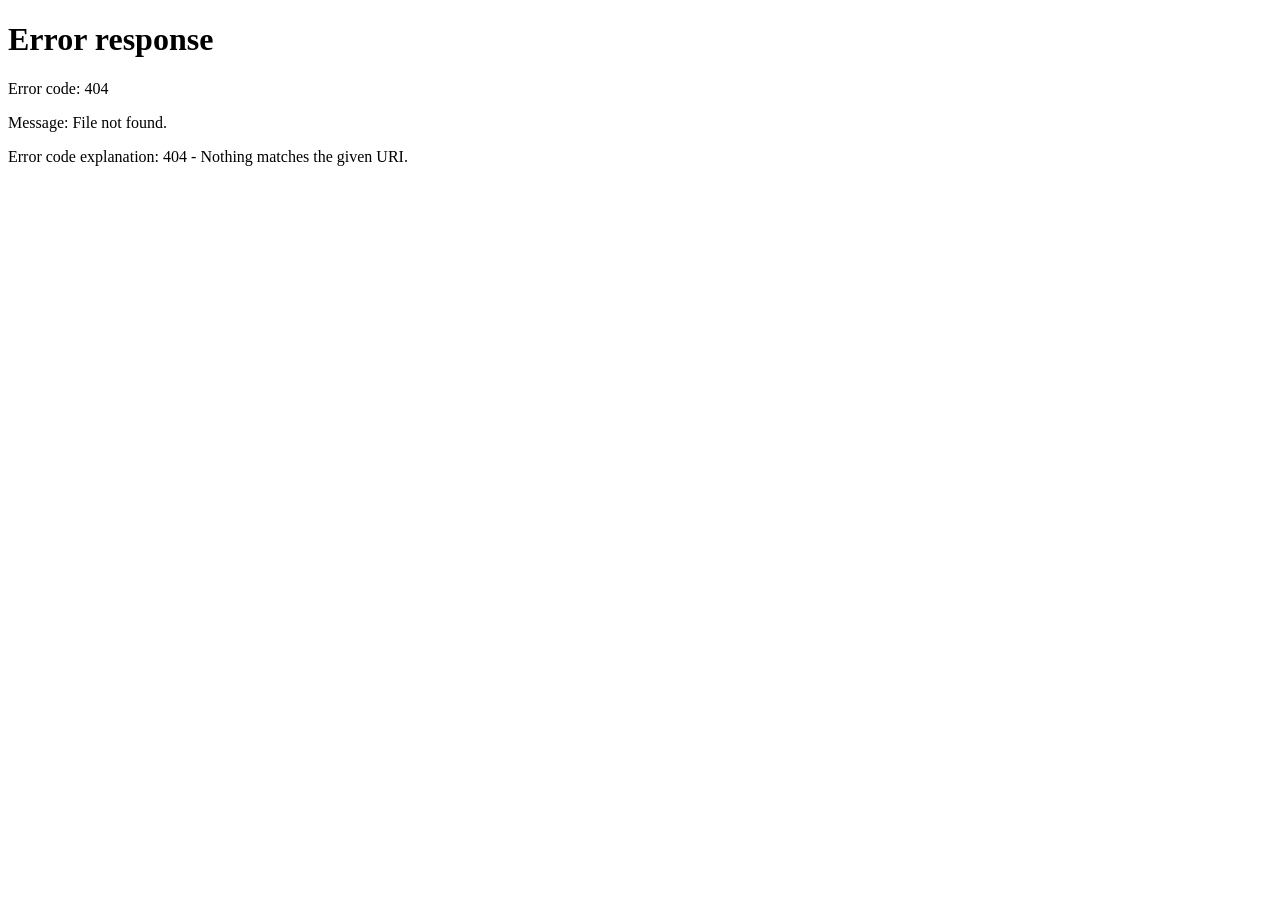
==== index.html @ 349a4ee8 "Add files via upload" ====
<!DOCTYPE html>
<html lang="en">

<head>
    <meta charset="UTF-8">
    <meta name="viewport" content="width=device-width, initial-scale=1.0">
    <title>Ledjon</title>
    <link rel="preconnect" href="https://fonts.googleapis.com">
    <link rel="preconnect" href="https://fonts.gstatic.com" crossorigin>
    <link
        href="https://fonts.googleapis.com/css2?family=Poppins:ital,wght@0,100;0,200;0,300;0,400;0,500;0,600;0,700;0,800;0,900;1,100;1,200;1,300;1,400;1,500;1,600;1,700;1,800;1,900&display=swap"
        rel="stylesheet">
    <link href="/style.css" rel="stylesheet">
    <script>
        addEventListener("DOMContentLoaded", async () => {
            const accountButton = document.getElementById("account-button")
            const accountPopup = document.getElementById("account-popup")
            const accountDisplayName = document.getElementById("account-displayname")
            const accountDisplayNameEdit = document.getElementById("account-displayname-edit")
            const accountUsername = document.getElementById("account-username")
            const accountEditNameButton = document.getElementById("account-edit-name-button")
            const editIcon = document.getElementById("edit-icon")
            const editIconOk = document.getElementById("edit-icon-ok")

            const accountDisplayNameEditClassList = accountDisplayNameEdit.classList.toString()
            const accountPopupClassList = accountPopup.classList.toString()
            accountPopup.classList.add("hidden")
            accountDisplayNameEdit.classList.add("hidden")

            var accountPopupVisible = false



            const supabaseUrl = "https://huylrrogzvynamyfyvaf.supabase.co/functions/v1/"
            const supabaseApiKey = "sb_publishable_AKQxiJ0muIg6Y3htF9D1gg_wyU1pYbV"


            async function edgeFunction(name, method, body, enableToken = true) {
                const response = await fetch(supabaseUrl + name, {
                    method,
                    body: JSON.stringify(body),
                    headers: {
                        apikey: supabaseApiKey,
                        ...enableToken && { token }
                    }
                })
                return response.json();
            }

            const loginTokenCookie = await cookieStore.get("login_token")

            if (!loginTokenCookie) location = "/login"


            const token = loginTokenCookie.value

            const user = await edgeFunction("get-user", "GET")

            if (user.error) {
                location = "/login"
                cookieStore.delete("login_token")
            }

            accountDisplayName.innerText = user.displayName
            accountUsername.innerText = user.username


            function checkAccountPopup() {
                if (accountPopupVisible == true) {
                    accountPopup.classList = accountPopupClassList + " popup-hiding"
                    accountPopupVisible = null
                    accountPopup.blur()
                    setTimeout(() => {
                        accountPopup.classList = accountPopupClassList + " hidden"
                        accountPopupVisible = false
                    }, 200);
                } else if (accountPopupVisible == false) {
                    accountPopup.classList = accountPopupClassList + " popup-showing"
                    accountPopupVisible = null
                    setTimeout(() => {
                        accountPopup.classList = accountPopupClassList
                        accountPopup.focus()
                        accountPopupVisible = true
                    }, 200);
                }
            }

            accountButton.addEventListener("click", checkAccountPopup)
            accountPopup.addEventListener("focusout", (e) => { if (!accountPopup.contains(e.relatedTarget)) checkAccountPopup() })  // se il nuovo elemento focus non è un figlio del popup

            var accountNameEditing = false

            accountEditNameButton.addEventListener("click", () => {
                if (accountNameEditing) {
                    accountDisplayName.classList = ""
                    accountDisplayNameEdit.classList = accountDisplayNameEditClassList + " hidden"
                    accountDisplayName.innerText = accountDisplayNameEdit.value
                    editIconOk.classList = "svg-icon hidden"
                    editIcon.classList = "svg-icon"
                    accountNameEditing = false

                    edgeFunction("update-displayname", "PUT", { newDisplayName: accountDisplayNameEdit.value })
                } else {
                    accountDisplayName.classList = "hidden"
                    accountDisplayNameEdit.classList = accountDisplayNameEditClassList
                    accountDisplayNameEdit.value = accountDisplayName.innerText
                    editIconOk.classList = "svg-icon"
                    editIcon.classList = "svg-icon hidden"
                    accountNameEditing = true
                }
            })
        })
    </script>
</head>

<body>
    <div class="popup account-popup" id="account-popup" tabindex="0">
        <div class="popup-element">
            <div class="display-flex">
                <div class="icon-div big-icon-left">
                    <svg xmlns="http://www.w3.org/2000/svg" viewBox="0 0 16 16" class="svg-icon">
                        <path
                            d="M8 9C9.38071 9 10.5 7.88071 10.5 6.5C10.5 5.11929 9.38071 4 8 4C6.61929 4 5.5 5.11929 5.5 6.5C5.5 7.88071 6.61929 9 8 9Z" />
                        <path fill-rule="evenodd" clip-rule="evenodd"
                            d="M8 16C12.4183 16 16 12.4183 16 8C16 3.58172 12.4183 0 8 0C3.58172 0 0 3.58172 0 8C0 12.4183 3.58172 16 8 16ZM6 10C4.80291 10 3.76957 10.7012 3.28827 11.7152C2.48151 10.6934 2 9.40294 2 8C2 4.68629 4.68629 2 8 2C11.3137 2 14 4.68629 14 8C14 9.40294 13.5185 10.6934 12.7117 11.7152C12.2304 10.7012 11.1971 10 10 10H6Z" />
                    </svg>
                </div>
                <div>
                    <div class="display-flex">
                        <div id="account-displayname"></div>
                        <input type="text" id="account-displayname-edit" class="input-edit" maxlength="20">
                        <button class="icon-button inline-margin" id="account-edit-name-button">
                            <svg class="svg-icon" viewBox="0 0 16 16" xmlns="http://www.w3.org/2000/svg" id="edit-icon">
                                <path d="M8.29289 3.70711L1 11V15H5L12.2929 7.70711L8.29289 3.70711Z" />
                                <path
                                    d="M9.70711 2.29289L13.7071 6.29289L15.1716 4.82843C15.702 4.29799 16 3.57857 16 2.82843C16 1.26633 14.7337 0 13.1716 0C12.4214 0 11.702 0.297995 11.1716 0.828428L9.70711 2.29289Z" />
                            </svg>
                            <svg class="svg-icon hidden" xmlns="http://www.w3.org/2000/svg" viewBox="0 0 24 24"
                                id="edit-icon-ok">
                                <path
                                    d="m10 19l.14-.14A2.97 2.97 0 0 1 8 16a3 3 0 0 1 3-3c1.36 0 2.5.9 2.86 2.14L20 9V7l-4-4H4a2 2 0 0 0-2 2v14a2 2 0 0 0 2 2h6zM4 5h10v4H4zm16.04 7.13c-.14 0-.28.06-.39.17l-1 1l2.05 2.05l1-1c.22-.21.22-.56 0-.77l-1.28-1.28a.53.53 0 0 0-.38-.17m-1.97 1.75L12 19.94V22h2.06l6.06-6.07z" />
                            </svg>
                        </button>
                    </div>
                    <div id="account-username" class="small-text"></div>
                </div>
            </div>
        </div>
    </div>
    <button id="account-button">
        <svg xmlns="http://www.w3.org/2000/svg" viewBox="0 0 16 16" class="svg-icon">
            <path
                d="M8 9C9.38071 9 10.5 7.88071 10.5 6.5C10.5 5.11929 9.38071 4 8 4C6.61929 4 5.5 5.11929 5.5 6.5C5.5 7.88071 6.61929 9 8 9Z" />
            <path fill-rule="evenodd" clip-rule="evenodd"
                d="M8 16C12.4183 16 16 12.4183 16 8C16 3.58172 12.4183 0 8 0C3.58172 0 0 3.58172 0 8C0 12.4183 3.58172 16 8 16ZM6 10C4.80291 10 3.76957 10.7012 3.28827 11.7152C2.48151 10.6934 2 9.40294 2 8C2 4.68629 4.68629 2 8 2C11.3137 2 14 4.68629 14 8C14 9.40294 13.5185 10.6934 12.7117 11.7152C12.2304 10.7012 11.1971 10 10 10H6Z" />
        </svg>
    </button>
    <div class="page-selector">
        <button id="home-button" class="page-selector-button">
            <svg xmlns="http://www.w3.org/2000/svg" viewBox="0 0 24 24" class="svg-icon">
                <path
                    d="M10 19v-5h4v5c0 .55.45 1 1 1h3c.55 0 1-.45 1-1v-7h1.7c.46 0 .68-.57.33-.87L12.67 3.6c-.38-.34-.96-.34-1.34 0l-8.36 7.53c-.34.3-.13.87.33.87H5v7c0 .55.45 1 1 1h3c.55 0 1-.45 1-1" />
            </svg>
        </button>
        <button id="home-button" class="page-selector-button">
            <svg xmlns="http://www.w3.org/2000/svg" viewBox="0 0 24 24" class="svg-icon">
                <path
                    d="M10 19v-5h4v5c0 .55.45 1 1 1h3c.55 0 1-.45 1-1v-7h1.7c.46 0 .68-.57.33-.87L12.67 3.6c-.38-.34-.96-.34-1.34 0l-8.36 7.53c-.34.3-.13.87.33.87H5v7c0 .55.45 1 1 1h3c.55 0 1-.45 1-1" />
            </svg>
        </button>
        <button id="home-button" class="page-selector-button">
            <svg xmlns="http://www.w3.org/2000/svg" viewBox="0 0 24 24" class="svg-icon">
                <path
                    d="M10 19v-5h4v5c0 .55.45 1 1 1h3c.55 0 1-.45 1-1v-7h1.7c.46 0 .68-.57.33-.87L12.67 3.6c-.38-.34-.96-.34-1.34 0l-8.36 7.53c-.34.3-.13.87.33.87H5v7c0 .55.45 1 1 1h3c.55 0 1-.45 1-1" />
            </svg>
        </button>
    </div>
</body>

</html>
---- style.css ----
:root {
    --accent-color: #006eff;
    --accent-color-active: #0099ff;
    --background-color: #161616;
    --background-color-form: #292929;
    --background-color-input: #313131;
    --border-color-form: #4b4b4b;
    --border-color-input: #585858;
    --background-color-disabled: #585858;
    --error-color: #ff1e00;
    --border-color-input-error: #3f2222;
    --text-color: #ffffff;
    --secondary-text-color: #cacaca;

    --popup-bezier: cubic-bezier(.1, .34, .38, 1)
}

*,
*::before,
*::after {
    box-sizing: border-box;
}


::selection {
    background: var(--accent-color);
    color: var(--text-color);
    text-shadow: none;
}

::-moz-selection {
    background: var(--accent-color);
    color: var(--text-color);
    text-shadow: none;
}


body {
    height: 100vh;
    margin: 0;
    padding: 0;
    font-family: Poppins;
    font-weight: 400;
    font-style: normal;
    font-size: 1.1rem;
    background-color: var(--background-color);
    color: var(--text-color);
}


.display-flex {
    display: flex;
    align-items: center;
}

.inline-margin {
    margin-inline-start: 0.25em;
}


button {
    height: 2em;
    font-family: inherit;
    font-size: larger;
    font-weight: 600;
    background-color: var(--accent-color);
    border: none;
    cursor: pointer;
    color: var(--text-color);
    border-radius: 0.5em;
    transition: 200ms;
    justify-content: center;
    align-items: center;
    display: flex;
}

button:hover {
    background-color: var(--accent-color-active);
}

button:active:not(:disabled) {
    transition: 0s;
    box-shadow: 0 0 0 1px var(--accent-color);
}


button:disabled {
    background-color: var(--background-color-disabled);
    cursor: default;
}

input {
    height: 2.3em;
    padding-inline-start: 0.7em;
    padding-inline-end: 1.5em;
    font-family: inherit;
    font-size: inherit;
    background-color: var(--background-color-input);
    border: 1px solid var(--border-color-input);
    color: var(--text-color);
    transition: 200ms;
    border-radius: 0.5em;
}

input:focus {
    outline: none;
    border: 1px solid var(--accent-color);
}

input.error {
    border: 1px solid var(--error-color);
    background-color: var(--border-color-input-error);
}

.input-edit {
    field-sizing: content;
    min-width: 1ch;
    padding: 0.5em;
}

.login-form {
    width: 20em;
}

.center-container {
    display: flex;
    justify-content: center;
    align-items: center;
    flex-direction: column;
    width: 100%;
    height: 100%;
}


.svg-icon {
    margin: 0;
    padding: 0;
    fill: var(--text-color);
    height: 100%;
}

.icon-div {
    height: 2em;
    width: 2em;
}

.big-icon-left {
    margin-inline-end: 1em;
}

.show-password {
    position: absolute;
    display: flex;
    right: 0.5em;
    bottom: 0.5em;
}

.show-password-btn {
    right: 0.25em;
    bottom: 0.2em;
    position: absolute;
}

.icon-button {
    height: 1.5em;
    width: 1.5em;
    background-color: transparent;
}

.logo {
    color: var(--accent-color);
    padding: 1em;
    width: 20em;
}

#error-label {
    height: 1.5em;
    padding: 0.5em;
}

#account-button {
    border-radius: 50%;
    width: 2.5em;
    height: 2.5em;
    padding-inline: 0.5em;
    position: absolute;
    right: 0.5em;
    top: 0.5em;
}

.popup {
    background-color: var(--background-color-form);
    border-radius: 1em;
    border: 1px solid var(--border-color-form);
    transform-origin: top right;
}

.popup-element {
    display: flex;
    flex-direction: column;
    position: relative;
    margin: 1em;
}

@keyframes popupAnimation {
    from {
        transform: scale(0);
    }

    to {
        transform: scale(1);
    }
}


.hidden {
    display: none;
}

.popup-showing {
    animation: var(--popup-bezier) 200ms popupAnimation forwards;
}

.popup-hiding {
    animation: var(--popup-bezier) 200ms popupAnimation forwards reverse;
}

.account-popup {
    position: absolute;
    right: 1em;
    top: 1em;
    padding: 0.5em 0 0 0;
    width: 20em;
}


.small-text {
    color: var(--secondary-text-color);
    font-size: 0.9em;
    line-height: 1.25em;
}

.page-selector {
    position: absolute;
    bottom: 0;
    width: 100%;
    height: 3em;
}

.page-selector-button {
    width: calc(100% / 3);
    height: 100%;
}
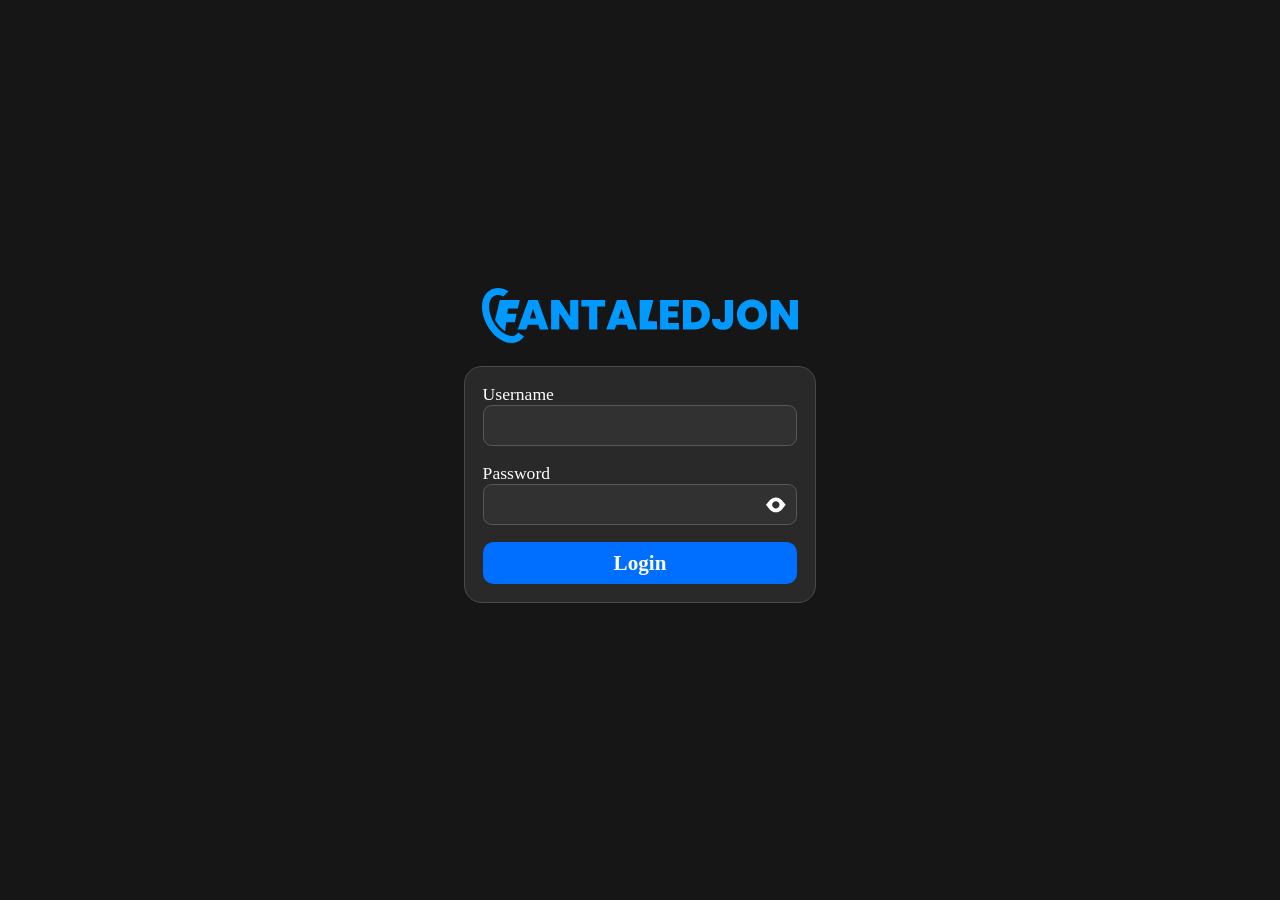
==== commit 218bef19: "Enhance index.html to show user interactions Added functionality to display user interactions in a t" ====
--- a/index.html
+++ b/index.html
@@ -21,6 +21,7 @@
             const accountEditNameButton = document.getElementById("account-edit-name-button")
             const editIcon = document.getElementById("edit-icon")
             const editIconOk = document.getElementById("edit-icon-ok")
+            const interactionsContainer = document.getElementById("interactions-container")
 
             const accountDisplayNameEditClassList = accountDisplayNameEdit.classList.toString()
             const accountPopupClassList = accountPopup.classList.toString()
@@ -54,7 +55,11 @@
 
             const token = loginTokenCookie.value
 
-            const user = await edgeFunction("get-user", "GET")
+
+            const [user, interactions] = await Promise.all([
+                edgeFunction("get-user", "GET"),
+                edgeFunction("get-interactions", "GET")
+            ]);
 
             if (user.error) {
                 location = "/login"
@@ -63,6 +68,34 @@
 
             accountDisplayName.innerText = user.displayName
             accountUsername.innerText = user.username
+
+            const raritaInterazioni = ["comune", "rara", "epica", "leggendaria"]
+            interactions.forEach(prof => {
+                var profRow = document.createElement("tr")
+
+                var profNome = document.createElement("td")
+                profNome.innerText = prof.nome
+
+                profRow.appendChild(profNome)
+
+                prof.interactions.forEach((element, index) => {
+                    const interaction = element
+                    var profInter = document.createElement("td")
+                    profInter.className = "interazione-"+raritaInterazioni[index]
+                    var profInterDiv = document.createElement("div")
+                    var profInterNome = document.createElement("span")
+                    var profInterPunti = document.createElement("span")
+                    profInterNome.innerText = interaction.nome
+                    profInterPunti.innerText = interaction.punti
+                    profInterPunti.className = "interaction-punti"
+                    profInterDiv.appendChild(profInterNome)
+                    profInterDiv.appendChild(profInterPunti)
+                    profInter.appendChild(profInterDiv)
+                    profRow.appendChild(profInter)
+                })
+
+                interactionsContainer.appendChild(profRow)
+            });
 
 
             function checkAccountPopup() {
@@ -175,6 +208,25 @@
             </svg>
         </button>
     </div>
+    <table id="interactions-container">
+        <tr>
+            <th>
+                Prof
+            </th>
+            <th>
+                Interazione Comune
+            </th>
+            <th>
+                Interazione Rara
+            </th>
+            <th>
+                Interazione Epica
+            </th>
+            <th>
+                Interazione Leggendaria
+            </th>
+        </tr>
+    </table>
 </body>
 
-</html>+</html>
--- a/style.css
+++ b/style.css
@@ -12,6 +12,11 @@
     --text-color: #ffffff;
     --secondary-text-color: #cacaca;
 
+    --interazione-comune: #00424e;
+    --interazione-rara: #094e00;
+    --interazione-epica: #4e0044;
+    --interazione-leggendaria: #4e4900;
+
     --popup-bezier: cubic-bezier(.1, .34, .38, 1)
 }
 
@@ -250,4 +255,35 @@
 .page-selector-button {
     width: calc(100% / 3);
     height: 100%;
-}+}
+
+
+table {
+    
+    border-collapse:collapse;
+}
+th,
+td {
+    border: 1px solid;
+    padding: 0.5em;
+    border-radius: 10px;
+}
+
+.interaction-punti {
+    margin: 0 0.6em;
+    font-weight: bold;
+    float: right;
+}
+
+.interazione-comune {
+    background-color: var(--interazione-comune);
+}
+.interazione-rara {
+    background-color: var(--interazione-rara);
+}
+.interazione-epica {
+    background-color: var(--interazione-epica);
+}
+.interazione-leggendaria {
+    background-color: var(--interazione-leggendaria);
+}
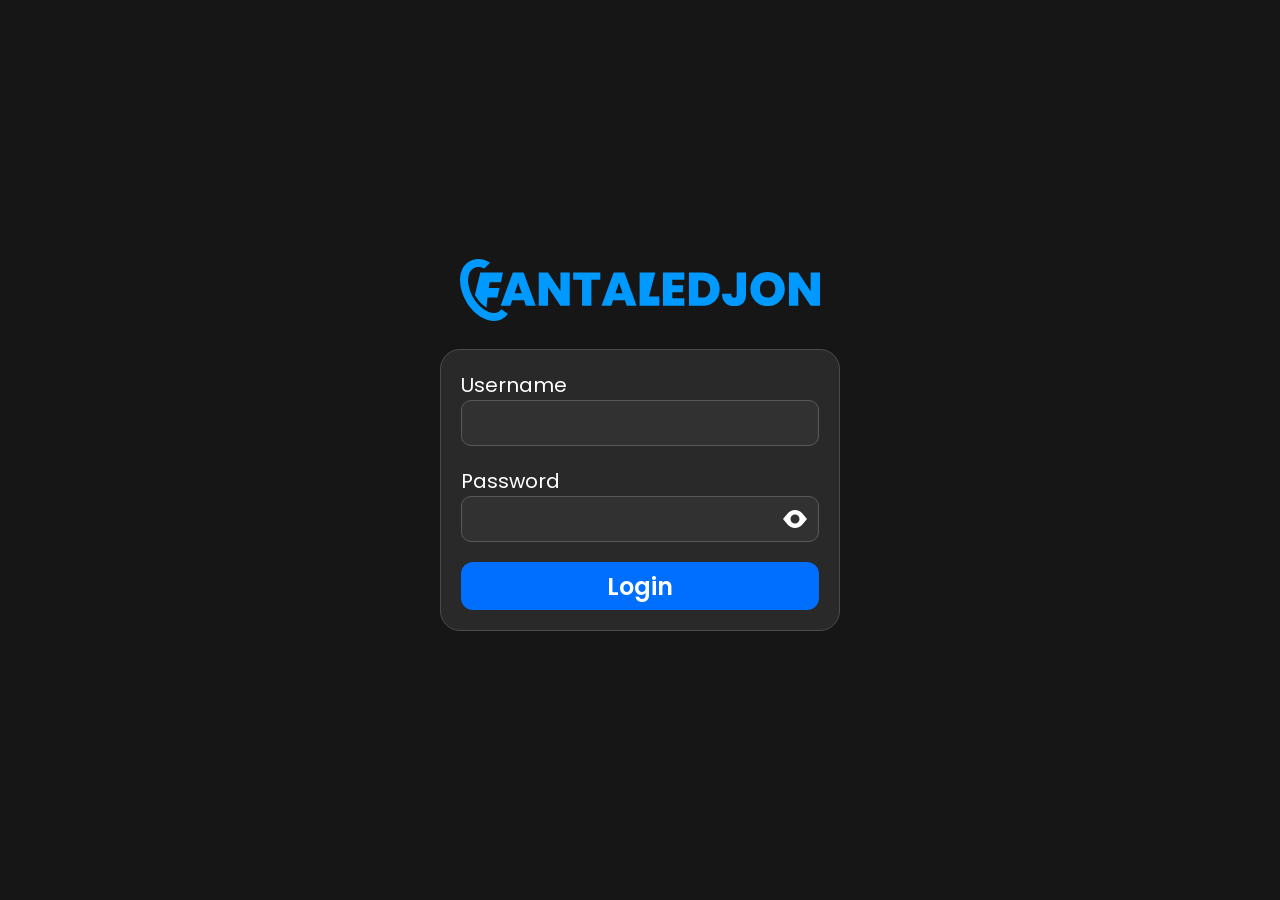
==== commit 9316b80c: "Replace repository with local folder" ====
--- a/index.html
+++ b/index.html
@@ -1,232 +1,237 @@
-<!DOCTYPE html>
-<html lang="en">
-
-<head>
-    <meta charset="UTF-8">
-    <meta name="viewport" content="width=device-width, initial-scale=1.0">
-    <title>Ledjon</title>
-    <link rel="preconnect" href="https://fonts.googleapis.com">
-    <link rel="preconnect" href="https://fonts.gstatic.com" crossorigin>
-    <link
-        href="https://fonts.googleapis.com/css2?family=Poppins:ital,wght@0,100;0,200;0,300;0,400;0,500;0,600;0,700;0,800;0,900;1,100;1,200;1,300;1,400;1,500;1,600;1,700;1,800;1,900&display=swap"
-        rel="stylesheet">
-    <link href="/style.css" rel="stylesheet">
-    <script>
-        addEventListener("DOMContentLoaded", async () => {
-            const accountButton = document.getElementById("account-button")
-            const accountPopup = document.getElementById("account-popup")
-            const accountDisplayName = document.getElementById("account-displayname")
-            const accountDisplayNameEdit = document.getElementById("account-displayname-edit")
-            const accountUsername = document.getElementById("account-username")
-            const accountEditNameButton = document.getElementById("account-edit-name-button")
-            const editIcon = document.getElementById("edit-icon")
-            const editIconOk = document.getElementById("edit-icon-ok")
-            const interactionsContainer = document.getElementById("interactions-container")
-
-            const accountDisplayNameEditClassList = accountDisplayNameEdit.classList.toString()
-            const accountPopupClassList = accountPopup.classList.toString()
-            accountPopup.classList.add("hidden")
-            accountDisplayNameEdit.classList.add("hidden")
-
-            var accountPopupVisible = false
-
-
-
-            const supabaseUrl = "https://huylrrogzvynamyfyvaf.supabase.co/functions/v1/"
-            const supabaseApiKey = "sb_publishable_AKQxiJ0muIg6Y3htF9D1gg_wyU1pYbV"
-
-
-            async function edgeFunction(name, method, body, enableToken = true) {
-                const response = await fetch(supabaseUrl + name, {
-                    method,
-                    body: JSON.stringify(body),
-                    headers: {
-                        apikey: supabaseApiKey,
-                        ...enableToken && { token }
-                    }
-                })
-                return response.json();
-            }
-
-            const loginTokenCookie = await cookieStore.get("login_token")
-
-            if (!loginTokenCookie) location = "/login"
-
-
-            const token = loginTokenCookie.value
-
-
-            const [user, interactions] = await Promise.all([
-                edgeFunction("get-user", "GET"),
-                edgeFunction("get-interactions", "GET")
-            ]);
-
-            if (user.error) {
-                location = "/login"
-                cookieStore.delete("login_token")
-            }
-
-            accountDisplayName.innerText = user.displayName
-            accountUsername.innerText = user.username
-
-            const raritaInterazioni = ["comune", "rara", "epica", "leggendaria"]
-            interactions.forEach(prof => {
-                var profRow = document.createElement("tr")
-
-                var profNome = document.createElement("td")
-                profNome.innerText = prof.nome
-
-                profRow.appendChild(profNome)
-
-                prof.interactions.forEach((element, index) => {
-                    const interaction = element
-                    var profInter = document.createElement("td")
-                    profInter.className = "interazione-"+raritaInterazioni[index]
-                    var profInterDiv = document.createElement("div")
-                    var profInterNome = document.createElement("span")
-                    var profInterPunti = document.createElement("span")
-                    profInterNome.innerText = interaction.nome
-                    profInterPunti.innerText = interaction.punti
-                    profInterPunti.className = "interaction-punti"
-                    profInterDiv.appendChild(profInterNome)
-                    profInterDiv.appendChild(profInterPunti)
-                    profInter.appendChild(profInterDiv)
-                    profRow.appendChild(profInter)
-                })
-
-                interactionsContainer.appendChild(profRow)
-            });
-
-
-            function checkAccountPopup() {
-                if (accountPopupVisible == true) {
-                    accountPopup.classList = accountPopupClassList + " popup-hiding"
-                    accountPopupVisible = null
-                    accountPopup.blur()
-                    setTimeout(() => {
-                        accountPopup.classList = accountPopupClassList + " hidden"
-                        accountPopupVisible = false
-                    }, 200);
-                } else if (accountPopupVisible == false) {
-                    accountPopup.classList = accountPopupClassList + " popup-showing"
-                    accountPopupVisible = null
-                    setTimeout(() => {
-                        accountPopup.classList = accountPopupClassList
-                        accountPopup.focus()
-                        accountPopupVisible = true
-                    }, 200);
-                }
-            }
-
-            accountButton.addEventListener("click", checkAccountPopup)
-            accountPopup.addEventListener("focusout", (e) => { if (!accountPopup.contains(e.relatedTarget)) checkAccountPopup() })  // se il nuovo elemento focus non è un figlio del popup
-
-            var accountNameEditing = false
-
-            accountEditNameButton.addEventListener("click", () => {
-                if (accountNameEditing) {
-                    accountDisplayName.classList = ""
-                    accountDisplayNameEdit.classList = accountDisplayNameEditClassList + " hidden"
-                    accountDisplayName.innerText = accountDisplayNameEdit.value
-                    editIconOk.classList = "svg-icon hidden"
-                    editIcon.classList = "svg-icon"
-                    accountNameEditing = false
-
-                    edgeFunction("update-displayname", "PUT", { newDisplayName: accountDisplayNameEdit.value })
-                } else {
-                    accountDisplayName.classList = "hidden"
-                    accountDisplayNameEdit.classList = accountDisplayNameEditClassList
-                    accountDisplayNameEdit.value = accountDisplayName.innerText
-                    editIconOk.classList = "svg-icon"
-                    editIcon.classList = "svg-icon hidden"
-                    accountNameEditing = true
-                }
-            })
-        })
-    </script>
-</head>
-
-<body>
-    <div class="popup account-popup" id="account-popup" tabindex="0">
-        <div class="popup-element">
-            <div class="display-flex">
-                <div class="icon-div big-icon-left">
-                    <svg xmlns="http://www.w3.org/2000/svg" viewBox="0 0 16 16" class="svg-icon">
-                        <path
-                            d="M8 9C9.38071 9 10.5 7.88071 10.5 6.5C10.5 5.11929 9.38071 4 8 4C6.61929 4 5.5 5.11929 5.5 6.5C5.5 7.88071 6.61929 9 8 9Z" />
-                        <path fill-rule="evenodd" clip-rule="evenodd"
-                            d="M8 16C12.4183 16 16 12.4183 16 8C16 3.58172 12.4183 0 8 0C3.58172 0 0 3.58172 0 8C0 12.4183 3.58172 16 8 16ZM6 10C4.80291 10 3.76957 10.7012 3.28827 11.7152C2.48151 10.6934 2 9.40294 2 8C2 4.68629 4.68629 2 8 2C11.3137 2 14 4.68629 14 8C14 9.40294 13.5185 10.6934 12.7117 11.7152C12.2304 10.7012 11.1971 10 10 10H6Z" />
-                    </svg>
-                </div>
-                <div>
-                    <div class="display-flex">
-                        <div id="account-displayname"></div>
-                        <input type="text" id="account-displayname-edit" class="input-edit" maxlength="20">
-                        <button class="icon-button inline-margin" id="account-edit-name-button">
-                            <svg class="svg-icon" viewBox="0 0 16 16" xmlns="http://www.w3.org/2000/svg" id="edit-icon">
-                                <path d="M8.29289 3.70711L1 11V15H5L12.2929 7.70711L8.29289 3.70711Z" />
-                                <path
-                                    d="M9.70711 2.29289L13.7071 6.29289L15.1716 4.82843C15.702 4.29799 16 3.57857 16 2.82843C16 1.26633 14.7337 0 13.1716 0C12.4214 0 11.702 0.297995 11.1716 0.828428L9.70711 2.29289Z" />
-                            </svg>
-                            <svg class="svg-icon hidden" xmlns="http://www.w3.org/2000/svg" viewBox="0 0 24 24"
-                                id="edit-icon-ok">
-                                <path
-                                    d="m10 19l.14-.14A2.97 2.97 0 0 1 8 16a3 3 0 0 1 3-3c1.36 0 2.5.9 2.86 2.14L20 9V7l-4-4H4a2 2 0 0 0-2 2v14a2 2 0 0 0 2 2h6zM4 5h10v4H4zm16.04 7.13c-.14 0-.28.06-.39.17l-1 1l2.05 2.05l1-1c.22-.21.22-.56 0-.77l-1.28-1.28a.53.53 0 0 0-.38-.17m-1.97 1.75L12 19.94V22h2.06l6.06-6.07z" />
-                            </svg>
-                        </button>
-                    </div>
-                    <div id="account-username" class="small-text"></div>
-                </div>
-            </div>
-        </div>
-    </div>
-    <button id="account-button">
-        <svg xmlns="http://www.w3.org/2000/svg" viewBox="0 0 16 16" class="svg-icon">
-            <path
-                d="M8 9C9.38071 9 10.5 7.88071 10.5 6.5C10.5 5.11929 9.38071 4 8 4C6.61929 4 5.5 5.11929 5.5 6.5C5.5 7.88071 6.61929 9 8 9Z" />
-            <path fill-rule="evenodd" clip-rule="evenodd"
-                d="M8 16C12.4183 16 16 12.4183 16 8C16 3.58172 12.4183 0 8 0C3.58172 0 0 3.58172 0 8C0 12.4183 3.58172 16 8 16ZM6 10C4.80291 10 3.76957 10.7012 3.28827 11.7152C2.48151 10.6934 2 9.40294 2 8C2 4.68629 4.68629 2 8 2C11.3137 2 14 4.68629 14 8C14 9.40294 13.5185 10.6934 12.7117 11.7152C12.2304 10.7012 11.1971 10 10 10H6Z" />
-        </svg>
-    </button>
-    <div class="page-selector">
-        <button id="home-button" class="page-selector-button">
-            <svg xmlns="http://www.w3.org/2000/svg" viewBox="0 0 24 24" class="svg-icon">
-                <path
-                    d="M10 19v-5h4v5c0 .55.45 1 1 1h3c.55 0 1-.45 1-1v-7h1.7c.46 0 .68-.57.33-.87L12.67 3.6c-.38-.34-.96-.34-1.34 0l-8.36 7.53c-.34.3-.13.87.33.87H5v7c0 .55.45 1 1 1h3c.55 0 1-.45 1-1" />
-            </svg>
-        </button>
-        <button id="home-button" class="page-selector-button">
-            <svg xmlns="http://www.w3.org/2000/svg" viewBox="0 0 24 24" class="svg-icon">
-                <path
-                    d="M10 19v-5h4v5c0 .55.45 1 1 1h3c.55 0 1-.45 1-1v-7h1.7c.46 0 .68-.57.33-.87L12.67 3.6c-.38-.34-.96-.34-1.34 0l-8.36 7.53c-.34.3-.13.87.33.87H5v7c0 .55.45 1 1 1h3c.55 0 1-.45 1-1" />
-            </svg>
-        </button>
-        <button id="home-button" class="page-selector-button">
-            <svg xmlns="http://www.w3.org/2000/svg" viewBox="0 0 24 24" class="svg-icon">
-                <path
-                    d="M10 19v-5h4v5c0 .55.45 1 1 1h3c.55 0 1-.45 1-1v-7h1.7c.46 0 .68-.57.33-.87L12.67 3.6c-.38-.34-.96-.34-1.34 0l-8.36 7.53c-.34.3-.13.87.33.87H5v7c0 .55.45 1 1 1h3c.55 0 1-.45 1-1" />
-            </svg>
-        </button>
-    </div>
-    <table id="interactions-container">
-        <tr>
-            <th>
-                Prof
-            </th>
-            <th>
-                Interazione Comune
-            </th>
-            <th>
-                Interazione Rara
-            </th>
-            <th>
-                Interazione Epica
-            </th>
-            <th>
-                Interazione Leggendaria
-            </th>
-        </tr>
-    </table>
-</body>
-
-</html>
+<!DOCTYPE html>
+<html lang="en">
+
+<head>
+    <meta charset="UTF-8">
+    <meta name="viewport" content="width=device-width, initial-scale=1.0">
+    <title>FantaLedjon</title>
+    <link rel="preconnect" href="https://fonts.googleapis.com">
+    <link rel="preconnect" href="https://fonts.gstatic.com" crossorigin>
+    <link
+        href="https://fonts.googleapis.com/css2?family=Poppins:ital,wght@0,100;0,200;0,300;0,400;0,500;0,600;0,700;0,800;0,900;1,100;1,200;1,300;1,400;1,500;1,600;1,700;1,800;1,900&display=swap"
+        rel="stylesheet">
+    <link href="/style.css" rel="stylesheet">
+    <script>
+        addEventListener("DOMContentLoaded", async () => {
+            const accountButton = document.getElementById("account-button")
+            const accountPopup = document.getElementById("account-popup")
+            const accountDisplayName = document.getElementById("account-displayname")
+            const accountDisplayNameEdit = document.getElementById("account-displayname-edit")
+            const accountUsername = document.getElementById("account-username")
+            const accountEditNameButton = document.getElementById("account-edit-name-button")
+            const editIcon = document.getElementById("edit-icon")
+            const editIconOk = document.getElementById("edit-icon-ok")
+            const interactionsContainer = document.getElementById("interactions-container")
+
+            const accountDisplayNameEditClassList = accountDisplayNameEdit.classList.toString()
+            const accountPopupClassList = accountPopup.classList.toString()
+            accountPopup.classList.add("hidden")
+            accountDisplayNameEdit.classList.add("hidden")
+
+            var accountPopupVisible = false
+
+
+
+            const supabaseUrl = "https://huylrrogzvynamyfyvaf.supabase.co/functions/v1/"
+            const supabaseApiKey = "sb_publishable_AKQxiJ0muIg6Y3htF9D1gg_wyU1pYbV"
+
+
+            async function edgeFunction(name, method, body, enableToken = true) {
+                const response = await fetch(supabaseUrl + name, {
+                    method,
+                    body: JSON.stringify(body),
+                    headers: {
+                        apikey: supabaseApiKey,
+                        ...enableToken && { token }
+                    }
+                })
+                return response.json();
+            }
+
+            const loginTokenCookie = await cookieStore.get("login_token")
+
+            if (!loginTokenCookie) location = "/login"
+
+
+            const token = loginTokenCookie.value
+
+
+            const [user, interactions] = await Promise.all([
+                edgeFunction("get-user", "GET"),
+                edgeFunction("get-interactions", "GET")
+            ]);
+
+            if (user.error) {
+                location = "/login"
+                cookieStore.delete("login_token")
+            }
+
+            accountDisplayName.innerText = user.displayName
+            accountUsername.innerText = "@"+user.username
+
+            const raritaInterazioni = ["comune", "rara", "epica", "leggendaria"]
+            interactions.forEach(prof => {
+                var profRow = document.createElement("tr")
+
+                var profNome = document.createElement("td")
+                profNome.innerText = prof.nome
+
+                profRow.appendChild(profNome)
+
+                prof.interactions.forEach((element, index) => {
+                    const interaction = element
+                    var profInter = document.createElement("td")
+                    profInter.className = "interazione-" + raritaInterazioni[index]
+                    var profInterDiv = document.createElement("div")
+                    var profInterNome = document.createElement("span")
+                    var profInterPunti = document.createElement("span")
+                    profInterNome.innerText = interaction.nome
+                    profInterPunti.innerText = interaction.punti
+                    profInterPunti.className = "interaction-punti"
+                    profInterDiv.appendChild(profInterNome)
+                    profInterDiv.appendChild(profInterPunti)
+                    profInter.appendChild(profInterDiv)
+                    profRow.appendChild(profInter)
+                })
+
+                interactionsContainer.appendChild(profRow)
+            });
+
+
+            function checkAccountPopup() {
+                if (accountPopupVisible == true) {
+                    accountPopup.classList = accountPopupClassList + " popup-hiding"
+                    accountPopupVisible = null
+                    accountPopup.blur()
+                    setTimeout(() => {
+                        accountPopup.classList = accountPopupClassList + " hidden"
+                        accountPopupVisible = false
+                    }, 200);
+                } else if (accountPopupVisible == false) {
+                    accountPopup.classList = accountPopupClassList + " popup-showing"
+                    accountPopupVisible = null
+                    setTimeout(() => {
+                        accountPopup.classList = accountPopupClassList
+                        accountPopup.focus()
+                        accountPopupVisible = true
+                    }, 200);
+                }
+            }
+
+            accountButton.addEventListener("click", checkAccountPopup)
+            accountPopup.addEventListener("focusout", (e) => { if (!accountPopup.contains(e.relatedTarget)) checkAccountPopup() })  // se il nuovo elemento focus non è un figlio del popup
+
+            var accountNameEditing = false
+
+            accountEditNameButton.addEventListener("click", () => {
+                if (accountNameEditing) {
+                    accountDisplayName.classList = ""
+                    accountDisplayNameEdit.classList = accountDisplayNameEditClassList + " hidden"
+                    accountDisplayName.innerText = accountDisplayNameEdit.value
+                    editIconOk.classList = "svg-icon hidden"
+                    editIcon.classList = "svg-icon"
+                    accountNameEditing = false
+
+                    edgeFunction("update-displayname", "PUT", { newDisplayName: accountDisplayNameEdit.value })
+                } else {
+                    accountDisplayName.classList = "hidden"
+                    accountDisplayNameEdit.classList = accountDisplayNameEditClassList
+                    accountDisplayNameEdit.value = accountDisplayName.innerText
+                    editIconOk.classList = "svg-icon"
+                    editIcon.classList = "svg-icon hidden"
+                    accountNameEditing = true
+                }
+            })
+        })
+    </script>
+</head>
+
+<body>
+    <div class="noscroll_container">
+        <div class="popup account-popup" id="account-popup" tabindex="0">
+            <div class="popup-element">
+                <div class="display-flex">
+                    <div class="icon-div big-icon-left">
+                        <svg xmlns="http://www.w3.org/2000/svg" viewBox="0 0 16 16" class="svg-icon">
+                            <path
+                                d="M8 9C9.38071 9 10.5 7.88071 10.5 6.5C10.5 5.11929 9.38071 4 8 4C6.61929 4 5.5 5.11929 5.5 6.5C5.5 7.88071 6.61929 9 8 9Z" />
+                            <path fill-rule="evenodd" clip-rule="evenodd"
+                                d="M8 16C12.4183 16 16 12.4183 16 8C16 3.58172 12.4183 0 8 0C3.58172 0 0 3.58172 0 8C0 12.4183 3.58172 16 8 16ZM6 10C4.80291 10 3.76957 10.7012 3.28827 11.7152C2.48151 10.6934 2 9.40294 2 8C2 4.68629 4.68629 2 8 2C11.3137 2 14 4.68629 14 8C14 9.40294 13.5185 10.6934 12.7117 11.7152C12.2304 10.7012 11.1971 10 10 10H6Z" />
+                        </svg>
+                    </div>
+                    <div>
+                        <div class="display-flex">
+                            <div id="account-displayname"></div>
+                            <input type="text" id="account-displayname-edit" class="input-edit" maxlength="20">
+                            <button class="icon-button inline-margin" id="account-edit-name-button">
+                                <svg class="svg-icon" viewBox="0 0 16 16" xmlns="http://www.w3.org/2000/svg"
+                                    id="edit-icon">
+                                    <path d="M8.29289 3.70711L1 11V15H5L12.2929 7.70711L8.29289 3.70711Z" />
+                                    <path
+                                        d="M9.70711 2.29289L13.7071 6.29289L15.1716 4.82843C15.702 4.29799 16 3.57857 16 2.82843C16 1.26633 14.7337 0 13.1716 0C12.4214 0 11.702 0.297995 11.1716 0.828428L9.70711 2.29289Z" />
+                                </svg>
+                                <svg class="svg-icon hidden" xmlns="http://www.w3.org/2000/svg" viewBox="0 0 24 24"
+                                    id="edit-icon-ok">
+                                    <path
+                                        d="m10 19l.14-.14A2.97 2.97 0 0 1 8 16a3 3 0 0 1 3-3c1.36 0 2.5.9 2.86 2.14L20 9V7l-4-4H4a2 2 0 0 0-2 2v14a2 2 0 0 0 2 2h6zM4 5h10v4H4zm16.04 7.13c-.14 0-.28.06-.39.17l-1 1l2.05 2.05l1-1c.22-.21.22-.56 0-.77l-1.28-1.28a.53.53 0 0 0-.38-.17m-1.97 1.75L12 19.94V22h2.06l6.06-6.07z" />
+                                </svg>
+                            </button>
+                        </div>
+                        <div id="account-username" class="small-text"></div>
+                    </div>
+                </div>
+            </div>
+        </div>
+        <button id="account-button">
+            <svg xmlns="http://www.w3.org/2000/svg" viewBox="0 0 16 16" class="svg-icon">
+                <path
+                    d="M8 9C9.38071 9 10.5 7.88071 10.5 6.5C10.5 5.11929 9.38071 4 8 4C6.61929 4 5.5 5.11929 5.5 6.5C5.5 7.88071 6.61929 9 8 9Z" />
+                <path fill-rule="evenodd" clip-rule="evenodd"
+                    d="M8 16C12.4183 16 16 12.4183 16 8C16 3.58172 12.4183 0 8 0C3.58172 0 0 3.58172 0 8C0 12.4183 3.58172 16 8 16ZM6 10C4.80291 10 3.76957 10.7012 3.28827 11.7152C2.48151 10.6934 2 9.40294 2 8C2 4.68629 4.68629 2 8 2C11.3137 2 14 4.68629 14 8C14 9.40294 13.5185 10.6934 12.7117 11.7152C12.2304 10.7012 11.1971 10 10 10H6Z" />
+            </svg>
+        </button>
+        <div class="page-selector">
+            <button id="home-button" class="page-selector-button">
+                <svg xmlns="http://www.w3.org/2000/svg" viewBox="0 0 24 24" class="svg-icon">
+                    <path
+                        d="M10 19v-5h4v5c0 .55.45 1 1 1h3c.55 0 1-.45 1-1v-7h1.7c.46 0 .68-.57.33-.87L12.67 3.6c-.38-.34-.96-.34-1.34 0l-8.36 7.53c-.34.3-.13.87.33.87H5v7c0 .55.45 1 1 1h3c.55 0 1-.45 1-1" />
+                </svg>
+            </button>
+            <button id="home-button" class="page-selector-button">
+                <svg xmlns="http://www.w3.org/2000/svg" viewBox="0 0 24 24" class="svg-icon">
+                    <path
+                        d="M10 19v-5h4v5c0 .55.45 1 1 1h3c.55 0 1-.45 1-1v-7h1.7c.46 0 .68-.57.33-.87L12.67 3.6c-.38-.34-.96-.34-1.34 0l-8.36 7.53c-.34.3-.13.87.33.87H5v7c0 .55.45 1 1 1h3c.55 0 1-.45 1-1" />
+                </svg>
+            </button>
+            <button id="home-button" class="page-selector-button">
+                <svg xmlns="http://www.w3.org/2000/svg" viewBox="0 0 24 24" class="svg-icon">
+                    <path
+                        d="M10 19v-5h4v5c0 .55.45 1 1 1h3c.55 0 1-.45 1-1v-7h1.7c.46 0 .68-.57.33-.87L12.67 3.6c-.38-.34-.96-.34-1.34 0l-8.36 7.53c-.34.3-.13.87.33.87H5v7c0 .55.45 1 1 1h3c.55 0 1-.45 1-1" />
+                </svg>
+            </button>
+        </div>
+        <div class="scroll-container">
+            <table id="interactions-container">
+                <tr>
+                    <th>
+                        Prof
+                    </th>
+                    <th>
+                        Interazione Comune
+                    </th>
+                    <th>
+                        Interazione Rara
+                    </th>
+                    <th>
+                        Interazione Epica
+                    </th>
+                    <th>
+                        Interazione Leggendaria
+                    </th>
+                </tr>
+            </table>
+        </div>
+    </div>
+</body>
+
+</html>
--- a/style.css
+++ b/style.css
@@ -1,289 +1,338 @@
-:root {
-    --accent-color: #006eff;
-    --accent-color-active: #0099ff;
-    --background-color: #161616;
-    --background-color-form: #292929;
-    --background-color-input: #313131;
-    --border-color-form: #4b4b4b;
-    --border-color-input: #585858;
-    --background-color-disabled: #585858;
-    --error-color: #ff1e00;
-    --border-color-input-error: #3f2222;
-    --text-color: #ffffff;
-    --secondary-text-color: #cacaca;
-
-    --interazione-comune: #00424e;
-    --interazione-rara: #094e00;
-    --interazione-epica: #4e0044;
-    --interazione-leggendaria: #4e4900;
-
-    --popup-bezier: cubic-bezier(.1, .34, .38, 1)
-}
-
-*,
-*::before,
-*::after {
-    box-sizing: border-box;
-}
-
-
-::selection {
-    background: var(--accent-color);
-    color: var(--text-color);
-    text-shadow: none;
-}
-
-::-moz-selection {
-    background: var(--accent-color);
-    color: var(--text-color);
-    text-shadow: none;
-}
-
-
-body {
-    height: 100vh;
-    margin: 0;
-    padding: 0;
-    font-family: Poppins;
-    font-weight: 400;
-    font-style: normal;
-    font-size: 1.1rem;
-    background-color: var(--background-color);
-    color: var(--text-color);
-}
-
-
-.display-flex {
-    display: flex;
-    align-items: center;
-}
-
-.inline-margin {
-    margin-inline-start: 0.25em;
-}
-
-
-button {
-    height: 2em;
-    font-family: inherit;
-    font-size: larger;
-    font-weight: 600;
-    background-color: var(--accent-color);
-    border: none;
-    cursor: pointer;
-    color: var(--text-color);
-    border-radius: 0.5em;
-    transition: 200ms;
-    justify-content: center;
-    align-items: center;
-    display: flex;
-}
-
-button:hover {
-    background-color: var(--accent-color-active);
-}
-
-button:active:not(:disabled) {
-    transition: 0s;
-    box-shadow: 0 0 0 1px var(--accent-color);
-}
-
-
-button:disabled {
-    background-color: var(--background-color-disabled);
-    cursor: default;
-}
-
-input {
-    height: 2.3em;
-    padding-inline-start: 0.7em;
-    padding-inline-end: 1.5em;
-    font-family: inherit;
-    font-size: inherit;
-    background-color: var(--background-color-input);
-    border: 1px solid var(--border-color-input);
-    color: var(--text-color);
-    transition: 200ms;
-    border-radius: 0.5em;
-}
-
-input:focus {
-    outline: none;
-    border: 1px solid var(--accent-color);
-}
-
-input.error {
-    border: 1px solid var(--error-color);
-    background-color: var(--border-color-input-error);
-}
-
-.input-edit {
-    field-sizing: content;
-    min-width: 1ch;
-    padding: 0.5em;
-}
-
-.login-form {
-    width: 20em;
-}
-
-.center-container {
-    display: flex;
-    justify-content: center;
-    align-items: center;
-    flex-direction: column;
-    width: 100%;
-    height: 100%;
-}
-
-
-.svg-icon {
-    margin: 0;
-    padding: 0;
-    fill: var(--text-color);
-    height: 100%;
-}
-
-.icon-div {
-    height: 2em;
-    width: 2em;
-}
-
-.big-icon-left {
-    margin-inline-end: 1em;
-}
-
-.show-password {
-    position: absolute;
-    display: flex;
-    right: 0.5em;
-    bottom: 0.5em;
-}
-
-.show-password-btn {
-    right: 0.25em;
-    bottom: 0.2em;
-    position: absolute;
-}
-
-.icon-button {
-    height: 1.5em;
-    width: 1.5em;
-    background-color: transparent;
-}
-
-.logo {
-    color: var(--accent-color);
-    padding: 1em;
-    width: 20em;
-}
-
-#error-label {
-    height: 1.5em;
-    padding: 0.5em;
-}
-
-#account-button {
-    border-radius: 50%;
-    width: 2.5em;
-    height: 2.5em;
-    padding-inline: 0.5em;
-    position: absolute;
-    right: 0.5em;
-    top: 0.5em;
-}
-
-.popup {
-    background-color: var(--background-color-form);
-    border-radius: 1em;
-    border: 1px solid var(--border-color-form);
-    transform-origin: top right;
-}
-
-.popup-element {
-    display: flex;
-    flex-direction: column;
-    position: relative;
-    margin: 1em;
-}
-
-@keyframes popupAnimation {
-    from {
-        transform: scale(0);
-    }
-
-    to {
-        transform: scale(1);
-    }
-}
-
-
-.hidden {
-    display: none;
-}
-
-.popup-showing {
-    animation: var(--popup-bezier) 200ms popupAnimation forwards;
-}
-
-.popup-hiding {
-    animation: var(--popup-bezier) 200ms popupAnimation forwards reverse;
-}
-
-.account-popup {
-    position: absolute;
-    right: 1em;
-    top: 1em;
-    padding: 0.5em 0 0 0;
-    width: 20em;
-}
-
-
-.small-text {
-    color: var(--secondary-text-color);
-    font-size: 0.9em;
-    line-height: 1.25em;
-}
-
-.page-selector {
-    position: absolute;
-    bottom: 0;
-    width: 100%;
-    height: 3em;
-}
-
-.page-selector-button {
-    width: calc(100% / 3);
-    height: 100%;
-}
-
-
-table {
-    
-    border-collapse:collapse;
-}
-th,
-td {
-    border: 1px solid;
-    padding: 0.5em;
-    border-radius: 10px;
-}
-
-.interaction-punti {
-    margin: 0 0.6em;
-    font-weight: bold;
-    float: right;
-}
-
-.interazione-comune {
-    background-color: var(--interazione-comune);
-}
-.interazione-rara {
-    background-color: var(--interazione-rara);
-}
-.interazione-epica {
-    background-color: var(--interazione-epica);
-}
-.interazione-leggendaria {
-    background-color: var(--interazione-leggendaria);
-}
+:root {
+    --accent-color: #006eff;
+    --accent-color-active: #0099ff;
+    --background-color: #161616;
+    --background-color-form: #292929;
+    --background-color-input: #313131;
+    --border-color-form: #4b4b4b;
+    --border-color-input: #585858;
+    --background-color-disabled: #585858;
+    --error-color: #ff1e00;
+    --border-color-input-error: #3f2222;
+    --text-color: #ffffff;
+    --secondary-text-color: #cacaca;
+
+    --background-color-table: #292929;
+    --interazione-comune: hsl(205, 50%, 20%);
+    --interazione-rara:  hsl(114, 60%, 20%);
+    --interazione-epica:  hsl(293, 71%, 25%);
+    --interazione-leggendaria:  hsl(41, 80%, 25%);
+
+    --popup-bezier: cubic-bezier(.1, .34, .38, 1)
+}
+
+*,
+*::before,
+*::after {
+    box-sizing: border-box;
+}
+
+
+::selection {
+    background: var(--accent-color);
+    color: var(--text-color);
+    text-shadow: none;
+}
+
+::-moz-selection {
+    background: var(--accent-color);
+    color: var(--text-color);
+    text-shadow: none;
+}
+
+
+body {
+    height: 100vh;
+    margin: 0;
+    padding: 0;
+    font-family: Poppins;
+    font-weight: 400;
+    font-style: normal;
+    font-size: min(calc(1vw*3.5), 20px);
+    background-color: var(--background-color);
+    color: var(--text-color);
+}
+
+
+.display-flex {
+    display: flex;
+    align-items: center;
+}
+
+.inline-margin {
+    margin-inline-start: 0.25em;
+}
+
+
+button {
+    height: 2em;
+    font-family: inherit;
+    font-size: larger;
+    font-weight: 600;
+    background-color: var(--accent-color);
+    border: none;
+    cursor: pointer;
+    color: var(--text-color);
+    border-radius: 0.5em;
+    transition: 200ms;
+    justify-content: center;
+    align-items: center;
+    display: flex;
+}
+
+button:hover {
+    background-color: var(--accent-color-active);
+}
+
+.clickable{
+    cursor: pointer;
+}
+
+.clickable:hover{
+    outline: solid 2px var(--accent-color);
+}
+
+button:active:not(:disabled) {
+    transition: 0s;
+    box-shadow: 0 0 0 1px var(--accent-color);
+}
+
+
+button:disabled {
+    background-color: var(--background-color-disabled);
+    cursor: default;
+}
+
+input {
+    height: 2.3em;
+    padding-inline-start: 0.7em;
+    padding-inline-end: 1.5em;
+    font-family: inherit;
+    font-size: inherit;
+    background-color: var(--background-color-input);
+    border: 1px solid var(--border-color-input);
+    color: var(--text-color);
+    transition: 200ms;
+    border-radius: 0.5em;
+}
+
+input:focus {
+    outline: none;
+    border: 1px solid var(--accent-color);
+}
+
+input.error {
+    border: 1px solid var(--error-color);
+    background-color: var(--border-color-input-error);
+}
+
+.input-edit {
+    field-sizing: content;
+    min-width: 1ch;
+    padding: 0.5em;
+}
+
+.login-form {
+    width: 20em;
+}
+
+.center-container {
+    display: flex;
+    justify-content: center;
+    align-items: center;
+    flex-direction: column;
+    width: 100%;
+    height: 100%;
+}
+
+.scroll-container {
+    overflow: visible;
+}
+
+
+.svg-icon {
+    margin: 0;
+    padding: 0;
+    fill: var(--text-color);
+    height: 100%;
+}
+
+.icon-div {
+    height: 2em;
+    width: 2em;
+}
+
+.big-icon-left {
+    margin-inline-end: 1em;
+}
+
+.show-password {
+    position: absolute;
+    display: flex;
+    right: 0.5em;
+    bottom: 0.5em;
+}
+
+.show-password-btn {
+    right: 0.25em;
+    bottom: 0.2em;
+    position: absolute;
+}
+
+.icon-button {
+    height: 1.5em;
+    width: 1.5em;
+    background-color: transparent;
+}
+
+.logo {
+    color: var(--accent-color);
+    padding: 1em;
+    width: 20em;
+}
+
+#error-label {
+    height: 1.5em;
+    padding: 0.5em;
+}
+
+#account-button {
+    border-radius: 50%;
+    width: 2.5em;
+    height: 2.5em;
+    padding-inline: 0.5em;
+    position: absolute;
+    right: 0.5em;
+    top: 0.5em;
+}
+
+.popup {
+    background-color: var(--background-color-form);
+    border-radius: 1em;
+    border: 1px solid var(--border-color-form);
+    transform-origin: top right;
+}
+
+.popup-element {
+    display: flex;
+    flex-direction: column;
+    position: relative;
+    margin: 1em;
+}
+
+@keyframes popupAnimation {
+    from {
+        transform: scale(0);
+    }
+
+    to {
+        transform: scale(1);
+    }
+}
+
+
+.hidden {
+    display: none;
+}
+
+.popup-showing {
+    animation: var(--popup-bezier) 200ms popupAnimation forwards;
+}
+
+.popup-hiding {
+    animation: var(--popup-bezier) 200ms popupAnimation forwards reverse;
+}
+
+.account-popup {
+    position: absolute;
+    right: 1em;
+    top: 1em;
+    padding: 0.5em 0 0 0;
+    width: 20em;
+}
+
+
+.small-text {
+    color: var(--secondary-text-color);
+    font-size: 0.9em;
+    line-height: 1.25em;
+}
+
+.page-selector {
+    position: absolute;
+    bottom: 0;
+    width: 100%;
+    height: 3em;
+}
+
+.page-selector-button {
+    width: calc((100% - 0.45em) / 3);
+    height: 100%;
+    display: inline;
+}
+
+
+
+.form-page-buttons {
+    position: absolute;
+    bottom: 0;
+    width: 100%;
+    height: 3em;
+}
+
+.form-save-button {
+    height: 100%;
+    float: right;
+    margin: 0em 0.3em;
+    padding: 0.8em;
+}
+
+
+
+
+table {
+    table-layout: fixed;
+    width: calc(17em*4);
+}
+
+th,
+td {
+    border: none;
+    outline: none;
+    outline-offset: -2px;
+    padding: 0.5em;
+    border-radius: 0.6em;
+    background-color: var(--background-color-table);
+}
+
+.td-selected {
+    outline: dashed 2px var(--accent-color);
+    filter: brightness(130%);
+}
+
+.interaction-div{
+    display: flex;
+    align-items: center;
+    height: 3em;
+}
+
+.interaction-punti {
+    margin: 0 0.6em;
+    font-weight: bold;
+}
+
+.interazione-comune {
+    background-color: var(--interazione-comune);
+}
+
+.interazione-rara {
+    background-color: var(--interazione-rara);
+}
+
+.interazione-epica {
+    background-color: var(--interazione-epica);
+}
+
+.interazione-leggendaria {
+    background-color: var(--interazione-leggendaria);
+}
